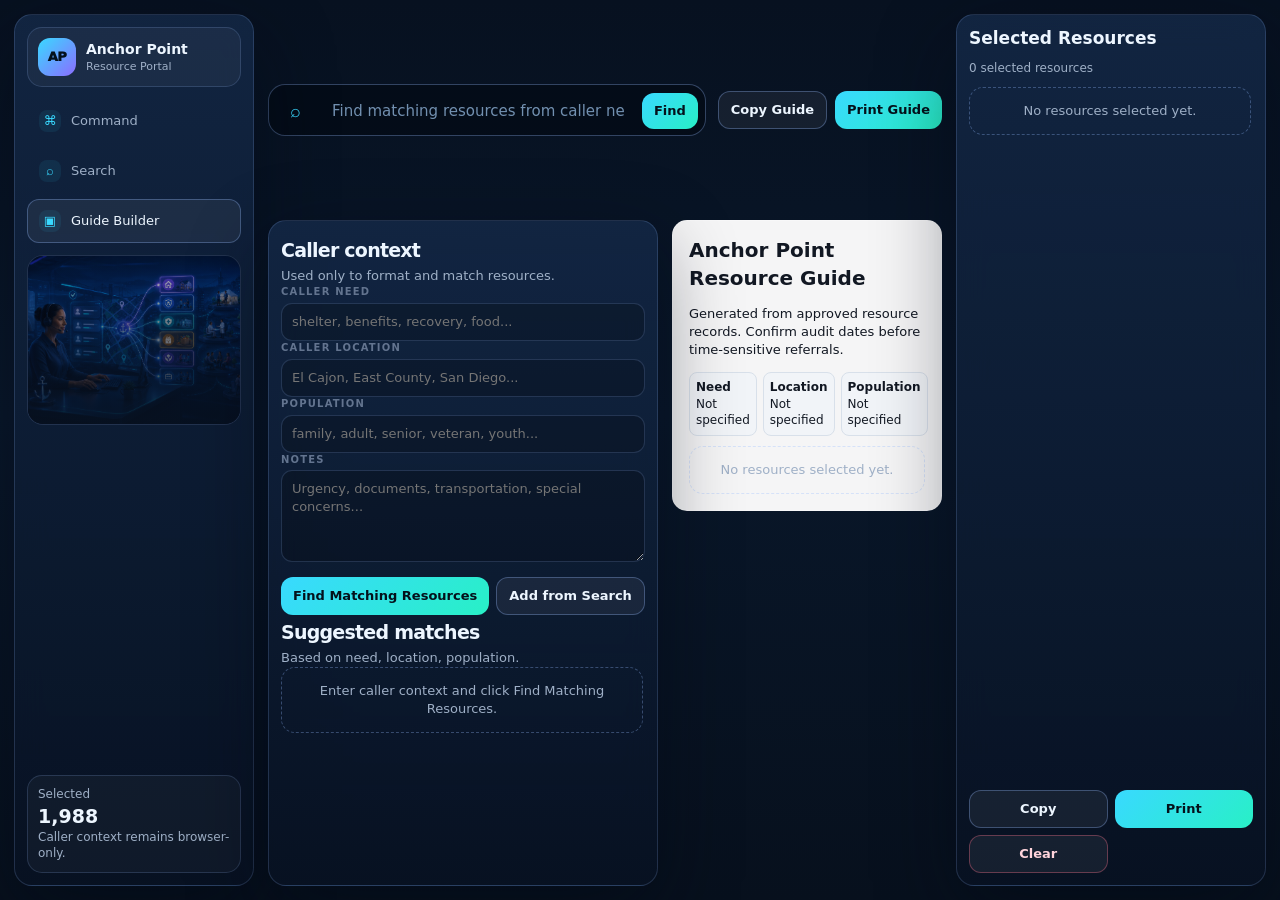
==== guide.html @ 9de4572c "Update Anchor Point UI with imagery and app shell" ====
<!doctype html><html lang="en"><head><meta charset="utf-8"><meta name="viewport" content="width=device-width,initial-scale=1"><title>Guide Builder | Anchor Point</title><link rel="stylesheet" href="assets/css/styles.css?v=1.3"></head><body data-page="guide">
<div class="app"><aside class="rail"><a class="brand" href="index.html"><span class="logo">AP</span><span><strong>Anchor Point</strong><span>Resource Portal</span></span></a><nav class="nav"><a href="index.html"><i>⌘</i>Command</a><a href="resources.html"><i>⌕</i>Search</a><a class="active" href="guide.html"><i>▣</i>Guide Builder</a></nav><div class="rail-visual"><img src="assets/img/support-command.png" alt="Call center support command center"></div><div class="rail-meta"><span>Selected</span><b id="railRecordCount"><span id="topSelectedCount">0</span></b><span>Caller context remains browser-only.</span></div></aside>
<main class="main"><section class="topbar"><form class="command" id="guideSearchForm"><span class="icon">⌕</span><input id="guideQuickSearch" placeholder="Find matching resources from caller need..."><button class="btn primary" type="submit">Find</button></form><div class="top-actions"><button class="btn" id="copyGuideBtn">Copy Guide</button><button class="btn primary" id="printGuideBtn">Print Guide</button></div></section>
<section class="guide-page"><div class="panel"><div class="section-head"><div><h2>Caller context</h2><p>Used only to format and match resources.</p></div></div><div class="field"><label>Caller need</label><input id="callerNeed" placeholder="shelter, benefits, recovery, food..."></div><div class="field"><label>Caller location</label><input id="callerLocation" placeholder="El Cajon, East County, San Diego..."></div><div class="field"><label>Population</label><input id="callerPopulation" placeholder="family, adult, senior, veteran, youth..."></div><div class="field"><label>Notes</label><textarea id="callerNotes" rows="4" placeholder="Urgency, documents, transportation, special concerns..."></textarea></div><div class="pill-row"><button class="btn primary" id="findMatchesBtn" type="button">Find Matching Resources</button><a class="btn" href="resources.html">Add from Search</a></div><div class="section-head"><div><h2>Suggested matches</h2><p>Based on need, location, population.</p></div></div><div id="matchResults" class="guide-list"><div class="empty">Enter caller context and click Find Matching Resources.</div></div></div><div class="guide-preview"><div class="preview-sheet" id="guidePreview"></div></div></section></main>
<aside class="tray" id="guideTray"><h2>Selected Resources</h2><div class="tray-sub"><span id="trayCount">0</span> selected resources</div><div class="guide-list" id="selectedList"><div class="empty">No resources selected yet.</div></div><div class="drawer-actions"><button class="btn" id="copyGuideBtn2">Copy</button><button class="btn primary" id="printGuideBtn2">Print</button><button class="btn danger" id="clearSelectedBtn">Clear</button></div></aside></div><div id="printArea" class="print-area"></div><script src="assets/js/app.js?v=1.3"></script></body></html>
---- assets/css/styles.css ----
:root{
  --bg:#071120;--bg2:#0b1730;--panel:#0f1c33;--panel2:#132541;--glass:rgba(15,28,51,.74);
  --line:rgba(149,188,255,.18);--line2:rgba(149,188,255,.32);--text:#edf6ff;--muted:#9fb0c7;--dim:#63748f;
  --cyan:#39d9ff;--teal:#28f0c6;--violet:#8b6dff;--blue:#4e8dff;--gold:#ffcf70;--red:#ff718b;--green:#63e6a8;
  --shadow:0 26px 80px rgba(1,8,20,.45);--r:18px;--rs:12px;--pad:14px;
}
*{box-sizing:border-box}html{background:var(--bg)}body{margin:0;min-height:100vh;color:var(--text);font:13px/1.38 Inter,ui-sans-serif,system-ui,-apple-system,Segoe UI,Arial,sans-serif;background:linear-gradient(180deg,#071120,#09172a 46%,#07101d);overflow-x:hidden}body:before{content:"";position:fixed;inset:0;z-index:-2;background:radial-gradient(850px 460px at 20% -10%,rgba(57,217,255,.22),transparent 60%),radial-gradient(760px 520px at 88% 5%,rgba(139,109,255,.17),transparent 62%),radial-gradient(800px 500px at 55% 100%,rgba(40,240,198,.08),transparent 62%)}body:after{content:"";position:fixed;inset:0;z-index:-1;opacity:.22;background-image:linear-gradient(rgba(255,255,255,.035) 1px,transparent 1px),linear-gradient(90deg,rgba(255,255,255,.035) 1px,transparent 1px);background-size:42px 42px;mask-image:linear-gradient(to bottom,transparent,#000 12%,#000 72%,transparent)}a{color:inherit;text-decoration:none}button,input,select,textarea{font:inherit}button{cursor:pointer}.app{display:grid;grid-template-columns:240px minmax(0,1fr) 310px;gap:14px;min-height:100vh;padding:14px}.rail,.tray,.panel,.resource-card,.hero,.compact-card{background:linear-gradient(180deg,rgba(20,41,72,.82),rgba(8,18,35,.78));border:1px solid var(--line);box-shadow:var(--shadow);backdrop-filter:blur(16px);border-radius:var(--r)}.rail{position:sticky;top:14px;height:calc(100vh - 28px);padding:12px;display:flex;flex-direction:column;gap:12px}.brand{display:flex;align-items:center;gap:10px;padding:10px;border:1px solid var(--line);border-radius:15px;background:rgba(255,255,255,.045)}.logo{width:38px;height:38px;border-radius:12px;background:linear-gradient(135deg,var(--cyan),var(--violet));display:grid;place-items:center;color:#03111c;font-weight:950;letter-spacing:-.04em}.brand strong{display:block;font-size:14px}.brand span span{display:block;color:var(--muted);font-size:11px}.nav{display:grid;gap:6px}.nav a{display:flex;align-items:center;gap:10px;padding:10px 11px;border-radius:12px;color:var(--muted);border:1px solid transparent}.nav a:hover,.nav a.active{color:var(--text);background:rgba(255,255,255,.06);border-color:var(--line2)}.nav i{width:22px;height:22px;display:grid;place-items:center;border-radius:8px;background:rgba(57,217,255,.08);color:var(--cyan);font-style:normal}.rail-visual{position:relative;overflow:hidden;min-height:170px;border-radius:16px;border:1px solid var(--line);background:#081427}.rail-visual img{width:100%;height:100%;object-fit:cover;opacity:.72;display:block}.rail-visual:after{content:"";position:absolute;inset:0;background:linear-gradient(180deg,transparent,rgba(7,17,32,.88))}.rail-meta{margin-top:auto;border:1px solid var(--line);border-radius:15px;padding:10px;background:rgba(255,255,255,.035);color:var(--muted);font-size:12px}.rail-meta b{color:var(--text);font-size:19px;display:block}.main{min-width:0;display:grid;gap:14px}.topbar{display:grid;grid-template-columns:1fr auto;gap:12px;align-items:center}.command{height:52px;border:1px solid var(--line2);background:rgba(4,11,22,.72);border-radius:17px;display:grid;grid-template-columns:38px 1fr auto;align-items:center;gap:8px;padding:7px}.command .icon{color:var(--cyan);font-size:18px;text-align:center}.command input{height:38px;background:transparent;border:0;outline:0;color:var(--text);font-size:15px}.command input::placeholder{color:#7290b0}.btn,.mini-btn{border:1px solid var(--line2);border-radius:12px;background:rgba(255,255,255,.06);color:var(--text);font-weight:800;padding:9px 12px}.btn.primary,.mini-btn.primary{border:0;color:#04111b;background:linear-gradient(135deg,var(--cyan),var(--teal))}.btn.danger,.mini-btn.danger{color:#ffd4dc;border-color:rgba(255,113,139,.35)}.mini-btn{padding:6px 9px;font-size:12px}.top-actions{display:flex;gap:8px}.hero{position:relative;overflow:hidden;min-height:312px;display:grid;grid-template-columns:1fr 390px;align-items:stretch}.hero-copy{padding:24px 26px;display:flex;flex-direction:column;justify-content:center;z-index:2}.kicker{color:var(--teal);letter-spacing:.18em;text-transform:uppercase;font-weight:950;font-size:11px}.hero h1{margin:8px 0 12px;font-size:52px;line-height:.93;letter-spacing:-.07em}.hero p{margin:0;max-width:720px;color:var(--muted);font-size:15px}.hero-img{position:relative;min-height:280px;overflow:hidden}.hero-img img{width:100%;height:100%;object-fit:cover;display:block}.hero-img:before{content:"";position:absolute;inset:0;background:linear-gradient(90deg,var(--panel) 0%,rgba(15,28,51,.35) 30%,transparent 70%);z-index:1}.pill-row{display:flex;gap:7px;flex-wrap:wrap;margin-top:15px}.pill{border:1px solid var(--line);background:rgba(255,255,255,.055);border-radius:999px;padding:6px 9px;color:var(--muted);font-weight:750;font-size:12px}.pill.hot{color:#071120;background:linear-gradient(135deg,var(--cyan),var(--teal));border:0}.grid-3{display:grid;grid-template-columns:repeat(3,minmax(0,1fr));gap:10px}.compact-card{padding:12px;min-height:96px}.compact-card strong{display:block;font-size:15px}.compact-card p{margin:5px 0 0;color:var(--muted);font-size:12px}.compact-card .num{font-size:30px;letter-spacing:-.07em;font-weight:950;color:var(--text)}.section-head{display:flex;justify-content:space-between;align-items:end;gap:10px;margin:4px 0 0}.section-head h2{margin:0;font-size:19px;letter-spacing:-.04em}.section-head p{margin:4px 0 0;color:var(--muted)}.panel{padding:12px}.filters{display:grid;grid-template-columns:1.2fr repeat(4,1fr) auto;gap:8px;align-items:end}.field{display:grid;gap:4px}.field label{color:var(--dim);font-size:10px;text-transform:uppercase;letter-spacing:.12em;font-weight:900}input,select,textarea{min-height:38px;border:1px solid var(--line);background:rgba(0,0,0,.22);color:var(--text);border-radius:11px;padding:9px 10px;outline:0}select option{background:#0c1729;color:#fff}.toolbar{display:flex;justify-content:space-between;align-items:center;color:var(--muted);gap:10px}.toolbar strong{color:var(--text)}.results{display:grid;grid-template-columns:repeat(auto-fill,minmax(320px,1fr));gap:9px}.resource-card{padding:10px;display:grid;gap:7px;min-height:178px;box-shadow:none}.resource-card:hover,.resource-card.selected{border-color:rgba(57,217,255,.48);background:linear-gradient(180deg,rgba(37,70,115,.76),rgba(11,24,45,.82))}.card-top{display:flex;justify-content:space-between;gap:8px}.resource-card h3{margin:0;font-size:14px;line-height:1.16;letter-spacing:-.025em}.service{color:var(--cyan);font-size:12px;font-weight:850}.desc{margin:0;color:var(--muted);font-size:12px;display:-webkit-box;-webkit-line-clamp:2;-webkit-box-orient:vertical;overflow:hidden}.chips{display:flex;gap:5px;flex-wrap:wrap}.chip{font-size:10.5px;border:1px solid var(--line);border-radius:999px;color:var(--muted);padding:3px 6px;background:rgba(0,0,0,.18)}.chip.imm{background:rgba(255,207,112,.93);color:#1c1200;border:0}.chip.urgent{background:rgba(255,207,112,.18);color:#ffd98d;border-color:rgba(255,207,112,.38)}.chip.verified{color:#bafddd;border-color:rgba(99,230,168,.3)}.info{display:grid;grid-template-columns:1fr 1fr;gap:5px;color:var(--muted);font-size:11.5px}.info b{color:var(--text);font-weight:850}.card-actions{display:flex;gap:6px;margin-top:auto}.card-actions>*{flex:1;text-align:center}.tray{position:sticky;top:14px;height:calc(100vh - 28px);padding:12px;display:grid;grid-template-rows:auto auto 1fr auto;gap:10px}.tray h2{margin:0;font-size:17px}.tray-sub{color:var(--muted);font-size:12px}.guide-list{display:grid;align-content:start;gap:8px;overflow:auto;padding-right:2px}.guide-item{display:grid;grid-template-columns:1fr auto;gap:7px;border:1px solid var(--line);border-radius:13px;background:rgba(255,255,255,.04);padding:8px}.guide-item strong{font-size:13px}.guide-item small{display:block;color:var(--muted);margin-top:2px}.empty{border:1px dashed var(--line2);border-radius:14px;color:var(--muted);padding:14px;text-align:center}.drawer-actions{display:grid;grid-template-columns:1fr 1fr;gap:7px}.drawer-actions .btn{width:100%}.guide-page{display:grid;grid-template-columns:390px minmax(0,1fr);gap:14px}.guide-preview{min-height:520px}.preview-sheet{background:rgba(255,255,255,.96);color:#121823;border-radius:15px;padding:16px;border:1px solid rgba(255,255,255,.3)}.preview-sheet h2{margin:0;font-size:20px}.preview-meta{display:grid;grid-template-columns:repeat(3,1fr);gap:6px;margin:10px 0}.preview-meta div{background:#f1f4f8;border:1px solid #d8e0ea;border-radius:8px;padding:6px;font-size:12px}.preview-list{display:grid;gap:8px}.preview-row{display:grid;grid-template-columns:22px 1fr;border:1px solid #d8e0ea;border-radius:10px;overflow:hidden}.preview-row .idx{background:#e7eef7;display:grid;place-items:center;font-weight:900}.preview-row .content{padding:8px}.preview-row h3{margin:0;font-size:14px}.preview-row p{margin:3px 0;font-size:11px}.toast{position:fixed;right:20px;bottom:20px;background:#10203a;border:1px solid var(--line2);color:var(--text);border-radius:14px;padding:10px 12px;box-shadow:var(--shadow);z-index:100}.print-area{display:none}.mobile-tray-toggle{display:none}
@media(max-width:1180px){.app{grid-template-columns:216px minmax(0,1fr)}.tray{position:fixed;right:14px;bottom:14px;top:auto;height:70vh;width:min(380px,calc(100vw - 28px));z-index:20;transform:translateY(calc(100% - 58px));transition:.2s}.tray.open{transform:translateY(0)}.mobile-tray-toggle{display:block}.hero{grid-template-columns:1fr}.hero-img{display:none}.filters{grid-template-columns:1fr 1fr}.guide-page{grid-template-columns:1fr}.topbar{grid-template-columns:1fr}.top-actions{justify-content:flex-end}.grid-3{grid-template-columns:1fr 1fr}}
@media(max-width:760px){.app{grid-template-columns:1fr;padding:10px}.rail{position:relative;height:auto;flex-direction:row;overflow:auto}.rail-visual,.rail-meta{display:none}.nav{display:flex}.brand span span{display:none}.hero h1{font-size:38px}.filters,.grid-3,.results{grid-template-columns:1fr}.top-actions{flex-wrap:wrap}.guide-page{display:block}.main{gap:10px}.hero-copy{padding:18px}.app:has(.guide-page) .tray{display:none}}
@media print{body{background:#fff;color:#000;font:9px/1.23 Arial,sans-serif}.app,.toast{display:none!important}.print-area{display:block!important}.print-head{display:flex;justify-content:space-between;gap:12px;border-bottom:1.5px solid #000;padding-bottom:5px;margin-bottom:6px}.print-head h1{font-size:16px;margin:0}.print-head p{margin:0;font-size:9px}.print-meta{display:grid;grid-template-columns:repeat(4,1fr);gap:3px;margin-bottom:5px}.print-meta div{border:1px solid #666;padding:3px}.print-table{width:100%;border-collapse:collapse;table-layout:fixed}.print-table th,.print-table td{border:1px solid #333;padding:3px 4px;vertical-align:top}.print-table th{background:#eee;font-size:8px;text-transform:uppercase}.print-table th:nth-child(1){width:4%}.print-table th:nth-child(2){width:22%}.print-table th:nth-child(3){width:17%}.print-table th:nth-child(4){width:23%}.print-table th:nth-child(5){width:34%}.p-org{font-weight:bold;font-size:9.6px}.p-service{font-size:8.4px;color:#333}.p-url{font-size:7.5px;word-break:break-all}.print-table tr{break-inside:avoid}.print-table tbody tr:nth-child(even){background:#fafafa}}
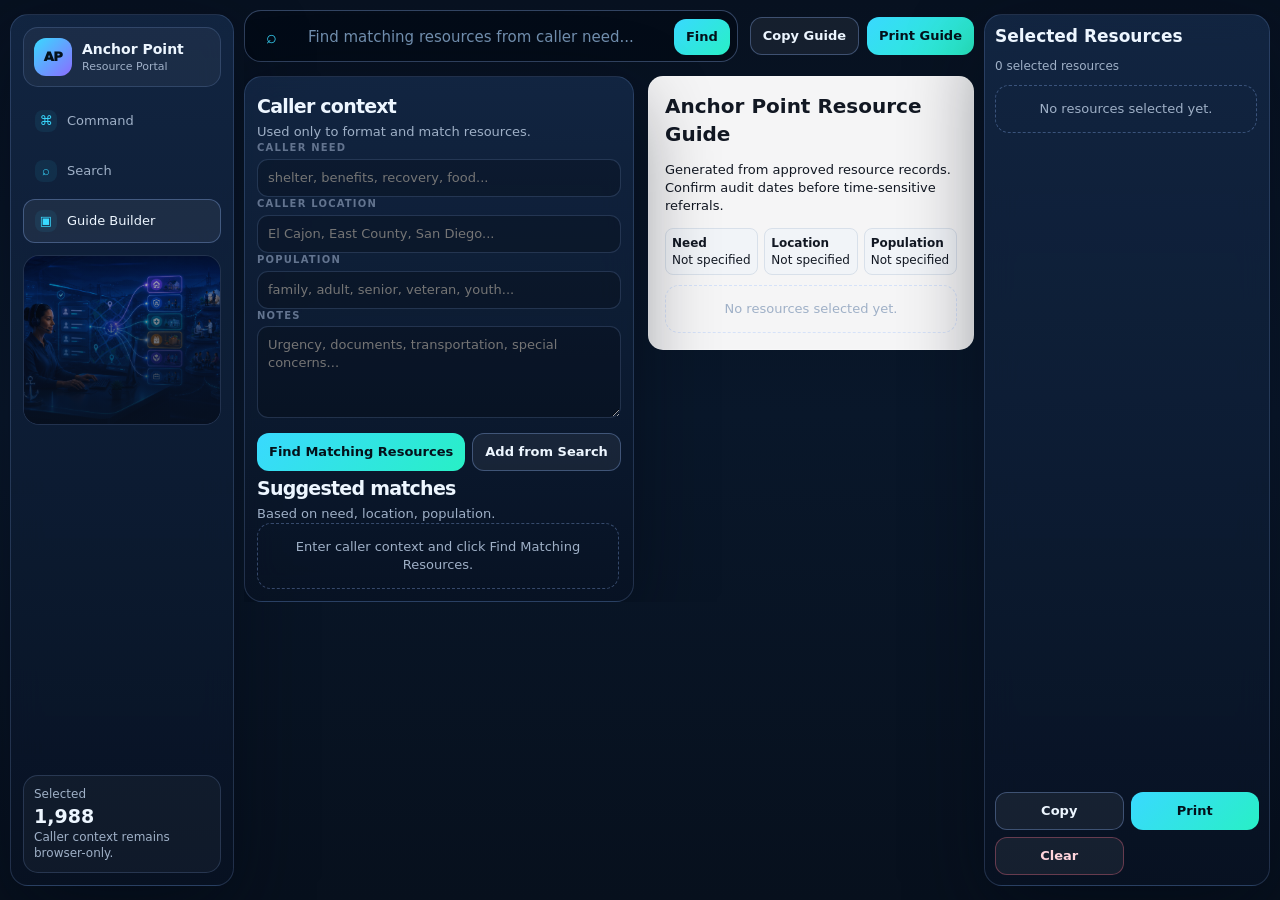
==== commit 6a9e2b20: "Update Anchor Point UI with imagery and app shell" ====
--- a/guide.html
+++ b/guide.html
@@ -1,5 +1,5 @@
-<!doctype html><html lang="en"><head><meta charset="utf-8"><meta name="viewport" content="width=device-width,initial-scale=1"><title>Guide Builder | Anchor Point</title><link rel="stylesheet" href="assets/css/styles.css?v=1.3"></head><body data-page="guide">
+<!doctype html><html lang="en"><head><meta charset="utf-8"><meta name="viewport" content="width=device-width,initial-scale=1"><title>Guide Builder | Anchor Point</title><link rel="stylesheet" href="assets/css/styles.css?v=1.4"></head><body data-page="guide">
 <div class="app"><aside class="rail"><a class="brand" href="index.html"><span class="logo">AP</span><span><strong>Anchor Point</strong><span>Resource Portal</span></span></a><nav class="nav"><a href="index.html"><i>⌘</i>Command</a><a href="resources.html"><i>⌕</i>Search</a><a class="active" href="guide.html"><i>▣</i>Guide Builder</a></nav><div class="rail-visual"><img src="assets/img/support-command.png" alt="Call center support command center"></div><div class="rail-meta"><span>Selected</span><b id="railRecordCount"><span id="topSelectedCount">0</span></b><span>Caller context remains browser-only.</span></div></aside>
 <main class="main"><section class="topbar"><form class="command" id="guideSearchForm"><span class="icon">⌕</span><input id="guideQuickSearch" placeholder="Find matching resources from caller need..."><button class="btn primary" type="submit">Find</button></form><div class="top-actions"><button class="btn" id="copyGuideBtn">Copy Guide</button><button class="btn primary" id="printGuideBtn">Print Guide</button></div></section>
 <section class="guide-page"><div class="panel"><div class="section-head"><div><h2>Caller context</h2><p>Used only to format and match resources.</p></div></div><div class="field"><label>Caller need</label><input id="callerNeed" placeholder="shelter, benefits, recovery, food..."></div><div class="field"><label>Caller location</label><input id="callerLocation" placeholder="El Cajon, East County, San Diego..."></div><div class="field"><label>Population</label><input id="callerPopulation" placeholder="family, adult, senior, veteran, youth..."></div><div class="field"><label>Notes</label><textarea id="callerNotes" rows="4" placeholder="Urgency, documents, transportation, special concerns..."></textarea></div><div class="pill-row"><button class="btn primary" id="findMatchesBtn" type="button">Find Matching Resources</button><a class="btn" href="resources.html">Add from Search</a></div><div class="section-head"><div><h2>Suggested matches</h2><p>Based on need, location, population.</p></div></div><div id="matchResults" class="guide-list"><div class="empty">Enter caller context and click Find Matching Resources.</div></div></div><div class="guide-preview"><div class="preview-sheet" id="guidePreview"></div></div></section></main>
-<aside class="tray" id="guideTray"><h2>Selected Resources</h2><div class="tray-sub"><span id="trayCount">0</span> selected resources</div><div class="guide-list" id="selectedList"><div class="empty">No resources selected yet.</div></div><div class="drawer-actions"><button class="btn" id="copyGuideBtn2">Copy</button><button class="btn primary" id="printGuideBtn2">Print</button><button class="btn danger" id="clearSelectedBtn">Clear</button></div></aside></div><div id="printArea" class="print-area"></div><script src="assets/js/app.js?v=1.3"></script></body></html>
+<aside class="tray" id="guideTray"><h2>Selected Resources</h2><div class="tray-sub"><span id="trayCount">0</span> selected resources</div><div class="guide-list" id="selectedList"><div class="empty">No resources selected yet.</div></div><div class="drawer-actions"><button class="btn" id="copyGuideBtn2">Copy</button><button class="btn primary" id="printGuideBtn2">Print</button><button class="btn danger" id="clearSelectedBtn">Clear</button></div></aside></div><div id="printArea" class="print-area"></div><script src="assets/js/app.js?v=1.4"></script></body></html>
--- a/assets/css/styles.css
+++ b/assets/css/styles.css
@@ -8,3 +8,10 @@
 @media(max-width:1180px){.app{grid-template-columns:216px minmax(0,1fr)}.tray{position:fixed;right:14px;bottom:14px;top:auto;height:70vh;width:min(380px,calc(100vw - 28px));z-index:20;transform:translateY(calc(100% - 58px));transition:.2s}.tray.open{transform:translateY(0)}.mobile-tray-toggle{display:block}.hero{grid-template-columns:1fr}.hero-img{display:none}.filters{grid-template-columns:1fr 1fr}.guide-page{grid-template-columns:1fr}.topbar{grid-template-columns:1fr}.top-actions{justify-content:flex-end}.grid-3{grid-template-columns:1fr 1fr}}
 @media(max-width:760px){.app{grid-template-columns:1fr;padding:10px}.rail{position:relative;height:auto;flex-direction:row;overflow:auto}.rail-visual,.rail-meta{display:none}.nav{display:flex}.brand span span{display:none}.hero h1{font-size:38px}.filters,.grid-3,.results{grid-template-columns:1fr}.top-actions{flex-wrap:wrap}.guide-page{display:block}.main{gap:10px}.hero-copy{padding:18px}.app:has(.guide-page) .tray{display:none}}
 @media print{body{background:#fff;color:#000;font:9px/1.23 Arial,sans-serif}.app,.toast{display:none!important}.print-area{display:block!important}.print-head{display:flex;justify-content:space-between;gap:12px;border-bottom:1.5px solid #000;padding-bottom:5px;margin-bottom:6px}.print-head h1{font-size:16px;margin:0}.print-head p{margin:0;font-size:9px}.print-meta{display:grid;grid-template-columns:repeat(4,1fr);gap:3px;margin-bottom:5px}.print-meta div{border:1px solid #666;padding:3px}.print-table{width:100%;border-collapse:collapse;table-layout:fixed}.print-table th,.print-table td{border:1px solid #333;padding:3px 4px;vertical-align:top}.print-table th{background:#eee;font-size:8px;text-transform:uppercase}.print-table th:nth-child(1){width:4%}.print-table th:nth-child(2){width:22%}.print-table th:nth-child(3){width:17%}.print-table th:nth-child(4){width:23%}.print-table th:nth-child(5){width:34%}.p-org{font-weight:bold;font-size:9.6px}.p-service{font-size:8.4px;color:#333}.p-url{font-size:7.5px;word-break:break-all}.print-table tr{break-inside:avoid}.print-table tbody tr:nth-child(even){background:#fafafa}}
+
+
+/* V1.4 functional polish: true 3-column shell, compact workflow logic, stable urgency badges */
+.app{grid-template-columns:236px minmax(0,1fr) 300px;align-items:start;max-width:1920px;margin:0 auto}.main{overflow:hidden}.tray{width:100%;min-width:0;z-index:1}.results{grid-template-columns:repeat(auto-fill,minmax(285px,1fr));align-items:start}.resource-card{min-width:0;overflow:hidden}.card-top{align-items:flex-start}.card-top>div{min-width:0}.resource-card h3,.service{overflow:hidden;text-overflow:ellipsis}.status{flex:0 0 auto;min-width:74px;max-width:84px;text-align:center;border-radius:999px;border:1px solid var(--line);padding:4px 7px;line-height:1.05;display:grid;gap:1px;align-content:center;white-space:normal}.status b{font-size:10.5px;letter-spacing:-.02em}.status small{font-size:8.4px;font-weight:800;opacity:.88}.status.imm{background:linear-gradient(135deg,#ffcf70,#ff9f6e);color:#1c1200;border:0}.status.urgent{background:rgba(255,207,112,.16);color:#ffd98d;border-color:rgba(255,207,112,.36)}.status.ongoing{background:rgba(149,188,255,.08);color:#bfd0e8}.status.school{background:rgba(139,109,255,.16);color:#d8d0ff;border-color:rgba(139,109,255,.35)}.resource-card.selected .add-btn{background:rgba(99,230,168,.16);border:1px solid rgba(99,230,168,.45);color:#bafddd}.workflow-context{display:none;border:1px solid rgba(57,217,255,.22);background:linear-gradient(135deg,rgba(57,217,255,.09),rgba(139,109,255,.07));border-radius:14px;padding:8px 10px;color:var(--muted);align-items:center;gap:10px;flex-wrap:wrap}.workflow-context.show{display:flex}.workflow-context strong{color:var(--text)}.workflow-context span{font-size:12px}.toolbar-actions{display:flex;align-items:center;gap:7px;flex-wrap:wrap}.toolbar-actions label{display:flex;align-items:center;gap:5px;color:var(--dim);font-size:11px;text-transform:uppercase;letter-spacing:.08em;font-weight:900}.toolbar-actions select{min-height:30px;padding:5px 8px;border-radius:9px;font-size:12px;text-transform:none;letter-spacing:0}.results.list-view{display:grid;grid-template-columns:1fr}.results.list-view .resource-card{min-height:auto;grid-template-columns:minmax(220px,1.1fr) minmax(180px,1fr) minmax(170px,.9fr) auto;gap:10px;align-items:center;padding:9px 10px}.results.list-view .card-top{display:grid;grid-template-columns:minmax(0,1fr) auto;gap:8px}.results.list-view .desc,.results.list-view .chips{display:none}.results.list-view .info{grid-template-columns:1fr 1fr;font-size:11px}.results.list-view .card-actions{margin:0;min-width:210px}.guide-item{min-width:0}.guide-item strong{line-height:1.18}.guide-item small{line-height:1.2}.hero-img img,.rail-visual img{filter:saturate(1.08) contrast(1.04)}.hero-img{min-height:300px}.hero{min-height:300px}
+@media(max-width:1480px){.app{grid-template-columns:224px minmax(0,1fr) 286px;gap:10px;padding:10px}.results{grid-template-columns:repeat(auto-fill,minmax(270px,1fr))}.filters{grid-template-columns:1fr 1fr 1fr}.filters .field:first-child{grid-column:span 1}.hero{grid-template-columns:1fr 320px}.hero h1{font-size:45px}.tray{padding:10px}}
+@media(max-width:1180px){.app{grid-template-columns:216px minmax(0,1fr)}.tray{position:fixed;right:14px;bottom:14px;top:auto;height:70vh;width:min(380px,calc(100vw - 28px));z-index:20;transform:translateY(calc(100% - 58px));transition:.2s}.tray.open{transform:translateY(0)}}
+@media(max-width:760px){.results.list-view .resource-card{grid-template-columns:1fr}.results.list-view .card-actions{min-width:0}.toolbar-actions{width:100%}.toolbar-actions label{flex:1}.toolbar-actions select{width:100%}.status{min-width:70px}.workflow-context{font-size:12px}}
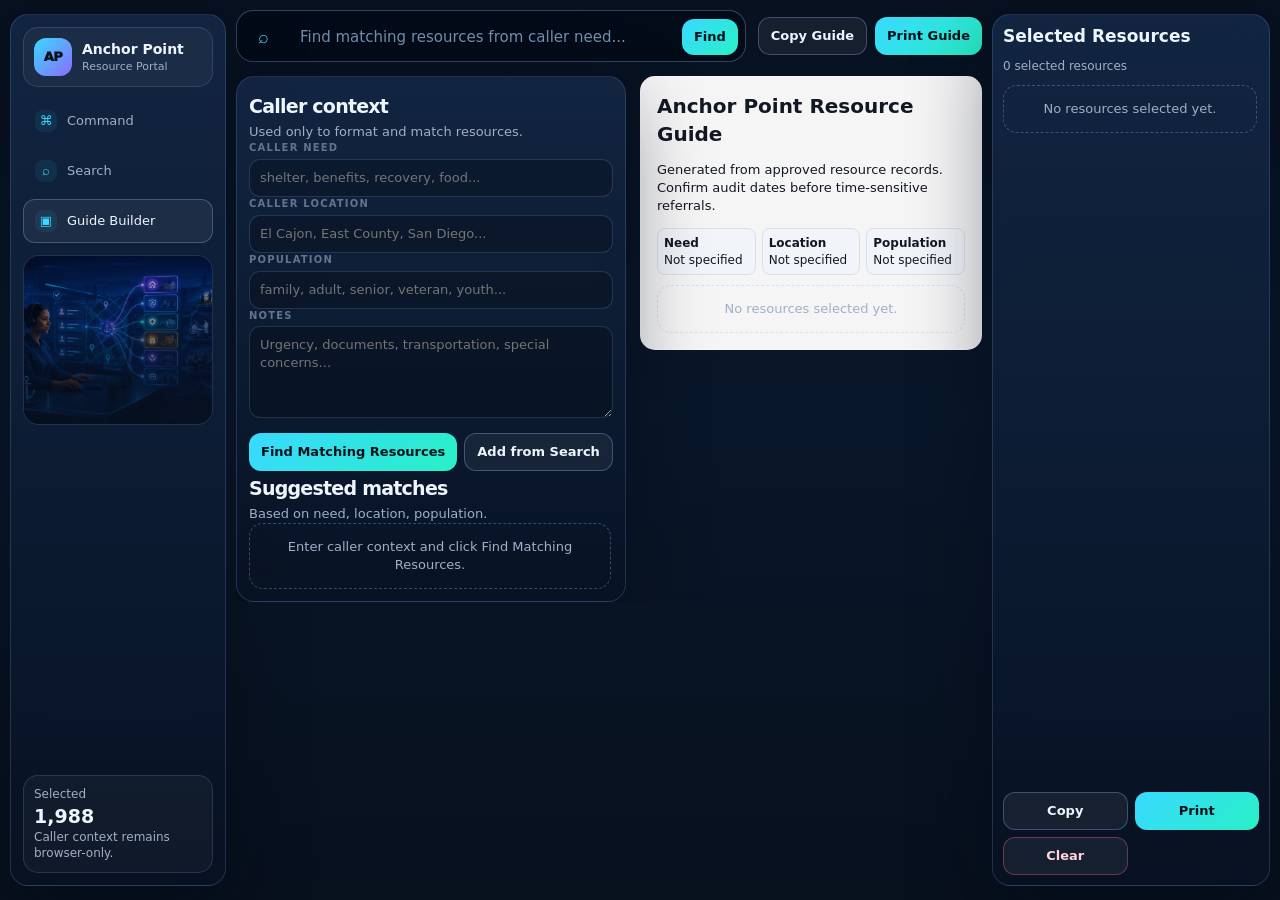
==== commit d4f44303: "Update Anchor Point UI with imagery and app shell" ====
--- a/guide.html
+++ b/guide.html
@@ -1,5 +1,5 @@
-<!doctype html><html lang="en"><head><meta charset="utf-8"><meta name="viewport" content="width=device-width,initial-scale=1"><title>Guide Builder | Anchor Point</title><link rel="stylesheet" href="assets/css/styles.css?v=1.4"></head><body data-page="guide">
+<!doctype html><html lang="en"><head><meta charset="utf-8"><meta name="viewport" content="width=device-width,initial-scale=1"><title>Guide Builder | Anchor Point</title><link rel="stylesheet" href="assets/css/styles.css?v=1.5"></head><body data-page="guide">
 <div class="app"><aside class="rail"><a class="brand" href="index.html"><span class="logo">AP</span><span><strong>Anchor Point</strong><span>Resource Portal</span></span></a><nav class="nav"><a href="index.html"><i>⌘</i>Command</a><a href="resources.html"><i>⌕</i>Search</a><a class="active" href="guide.html"><i>▣</i>Guide Builder</a></nav><div class="rail-visual"><img src="assets/img/support-command.png" alt="Call center support command center"></div><div class="rail-meta"><span>Selected</span><b id="railRecordCount"><span id="topSelectedCount">0</span></b><span>Caller context remains browser-only.</span></div></aside>
-<main class="main"><section class="topbar"><form class="command" id="guideSearchForm"><span class="icon">⌕</span><input id="guideQuickSearch" placeholder="Find matching resources from caller need..."><button class="btn primary" type="submit">Find</button></form><div class="top-actions"><button class="btn" id="copyGuideBtn">Copy Guide</button><button class="btn primary" id="printGuideBtn">Print Guide</button></div></section>
-<section class="guide-page"><div class="panel"><div class="section-head"><div><h2>Caller context</h2><p>Used only to format and match resources.</p></div></div><div class="field"><label>Caller need</label><input id="callerNeed" placeholder="shelter, benefits, recovery, food..."></div><div class="field"><label>Caller location</label><input id="callerLocation" placeholder="El Cajon, East County, San Diego..."></div><div class="field"><label>Population</label><input id="callerPopulation" placeholder="family, adult, senior, veteran, youth..."></div><div class="field"><label>Notes</label><textarea id="callerNotes" rows="4" placeholder="Urgency, documents, transportation, special concerns..."></textarea></div><div class="pill-row"><button class="btn primary" id="findMatchesBtn" type="button">Find Matching Resources</button><a class="btn" href="resources.html">Add from Search</a></div><div class="section-head"><div><h2>Suggested matches</h2><p>Based on need, location, population.</p></div></div><div id="matchResults" class="guide-list"><div class="empty">Enter caller context and click Find Matching Resources.</div></div></div><div class="guide-preview"><div class="preview-sheet" id="guidePreview"></div></div></section></main>
-<aside class="tray" id="guideTray"><h2>Selected Resources</h2><div class="tray-sub"><span id="trayCount">0</span> selected resources</div><div class="guide-list" id="selectedList"><div class="empty">No resources selected yet.</div></div><div class="drawer-actions"><button class="btn" id="copyGuideBtn2">Copy</button><button class="btn primary" id="printGuideBtn2">Print</button><button class="btn danger" id="clearSelectedBtn">Clear</button></div></aside></div><div id="printArea" class="print-area"></div><script src="assets/js/app.js?v=1.4"></script></body></html>
+<main class="main"><section class="topbar"><form class="command" id="guideSearchForm"><span class="icon">⌕</span><input id="guideQuickSearch" aria-label="Find matching resources" placeholder="Find matching resources from caller need..."><button class="btn primary" type="submit">Find</button></form><div class="top-actions"><button class="btn" id="copyGuideBtn">Copy Guide</button><button class="btn primary" id="printGuideBtn">Print Guide</button></div></section>
+<section class="guide-page"><div class="panel"><div class="section-head"><div><h2>Caller context</h2><p>Used only to format and match resources.</p></div></div><div class="field"><label>Caller need</label><input id="callerNeed" aria-label="Caller need" placeholder="shelter, benefits, recovery, food..."></div><div class="field"><label>Caller location</label><input id="callerLocation" aria-label="Caller location" placeholder="El Cajon, East County, San Diego..."></div><div class="field"><label>Population</label><input id="callerPopulation" aria-label="Caller population" placeholder="family, adult, senior, veteran, youth..."></div><div class="field"><label>Notes</label><textarea id="callerNotes" aria-label="Caller notes" rows="4" placeholder="Urgency, documents, transportation, special concerns..."></textarea></div><div class="pill-row"><button class="btn primary" id="findMatchesBtn" type="button">Find Matching Resources</button><a class="btn" href="resources.html">Add from Search</a></div><div class="section-head"><div><h2>Suggested matches</h2><p>Based on need, location, population.</p></div></div><div id="matchResults" class="guide-list"><div class="empty">Enter caller context and click Find Matching Resources.</div></div></div><div class="guide-preview"><div class="preview-sheet" id="guidePreview"></div></div></section></main>
+<aside class="tray" id="guideTray"><h2>Selected Resources</h2><div class="tray-sub"><span id="trayCount">0</span> selected resources</div><div class="guide-list" id="selectedList"><div class="empty">No resources selected yet.</div></div><div class="drawer-actions"><button class="btn" id="copyGuideBtn2">Copy</button><button class="btn primary" id="printGuideBtn2">Print</button><button class="btn danger" id="clearSelectedBtn">Clear</button></div></aside></div><div id="printArea" class="print-area"></div><script src="assets/js/app.js?v=1.5"></script></body></html>
--- a/assets/css/styles.css
+++ b/assets/css/styles.css
@@ -15,3 +15,43 @@
 @media(max-width:1480px){.app{grid-template-columns:224px minmax(0,1fr) 286px;gap:10px;padding:10px}.results{grid-template-columns:repeat(auto-fill,minmax(270px,1fr))}.filters{grid-template-columns:1fr 1fr 1fr}.filters .field:first-child{grid-column:span 1}.hero{grid-template-columns:1fr 320px}.hero h1{font-size:45px}.tray{padding:10px}}
 @media(max-width:1180px){.app{grid-template-columns:216px minmax(0,1fr)}.tray{position:fixed;right:14px;bottom:14px;top:auto;height:70vh;width:min(380px,calc(100vw - 28px));z-index:20;transform:translateY(calc(100% - 58px));transition:.2s}.tray.open{transform:translateY(0)}}
 @media(max-width:760px){.results.list-view .resource-card{grid-template-columns:1fr}.results.list-view .card-actions{min-width:0}.toolbar-actions{width:100%}.toolbar-actions label{flex:1}.toolbar-actions select{width:100%}.status{min-width:70px}.workflow-context{font-size:12px}}
+
+
+/* V1.5 verification fixes: keep guide tray as a real column longer, improve persistence UI, reduce badge pressure */
+.app{grid-template-columns:236px minmax(0,1fr) 300px!important;}
+.tray{position:sticky!important;top:14px!important;right:auto!important;bottom:auto!important;transform:none!important;width:100%!important;max-width:none!important;z-index:1!important;}
+.main{min-width:0!important;overflow:hidden!important;}
+.resource-card{isolation:isolate;}
+.status{min-width:82px;max-width:92px;}
+.status b{font-size:10px}.status small{font-size:8px}
+.guide-item .mini-btn.danger{min-width:32px;align-self:stretch;display:grid;place-items:center;}
+
+@media(max-width:1480px){
+  .app{grid-template-columns:216px minmax(0,1fr) 278px!important;}
+  .results{grid-template-columns:repeat(auto-fill,minmax(260px,1fr));}
+  .status{min-width:76px;max-width:84px;}
+}
+@media(max-width:1180px){
+  .app{grid-template-columns:190px minmax(0,1fr) 250px!important;gap:8px;padding:8px;}
+  .tray{position:sticky!important;top:8px!important;height:calc(100vh - 16px)!important;width:100%!important;transform:none!important;z-index:1!important;}
+  .mobile-tray-toggle{display:none!important;}
+  .rail{padding:10px}.brand strong{font-size:13px}.nav a{padding:9px}.rail-visual{min-height:128px}.rail-meta{font-size:11px}
+  .results{grid-template-columns:repeat(auto-fill,minmax(245px,1fr));}
+  .resource-card{min-height:172px;}
+  .info{grid-template-columns:1fr;font-size:11px;}
+  .card-actions{gap:5px}.mini-btn{padding:6px 7px;}
+  .filters{grid-template-columns:1fr 1fr;}
+  .guide-page{grid-template-columns:340px minmax(0,1fr);}
+  .topbar{grid-template-columns:1fr auto;}
+  .grid-3{grid-template-columns:repeat(3,minmax(0,1fr));}
+}
+@media(max-width:920px){
+  .app{grid-template-columns:1fr!important;padding:10px;}
+  .rail{position:relative;height:auto;flex-direction:row;overflow:auto;}
+  .rail-visual,.rail-meta{display:none}.nav{display:flex}.brand span span{display:none}
+  .tray{position:fixed!important;right:14px;bottom:14px;top:auto!important;height:70vh!important;width:min(380px,calc(100vw - 28px))!important;z-index:20!important;transform:translateY(calc(100% - 58px))!important;transition:.2s;}
+  .tray.open{transform:translateY(0)!important;}
+  .mobile-tray-toggle{display:block!important;}
+  .hero{grid-template-columns:1fr}.hero-img{display:none}.filters,.grid-3,.results{grid-template-columns:1fr}.guide-page{grid-template-columns:1fr}.topbar{grid-template-columns:1fr}.top-actions{justify-content:flex-end;flex-wrap:wrap}.hero h1{font-size:38px}.hero-copy{padding:18px}
+}
+@media(max-width:760px){.app:has(.guide-page) .tray{display:none!important}}
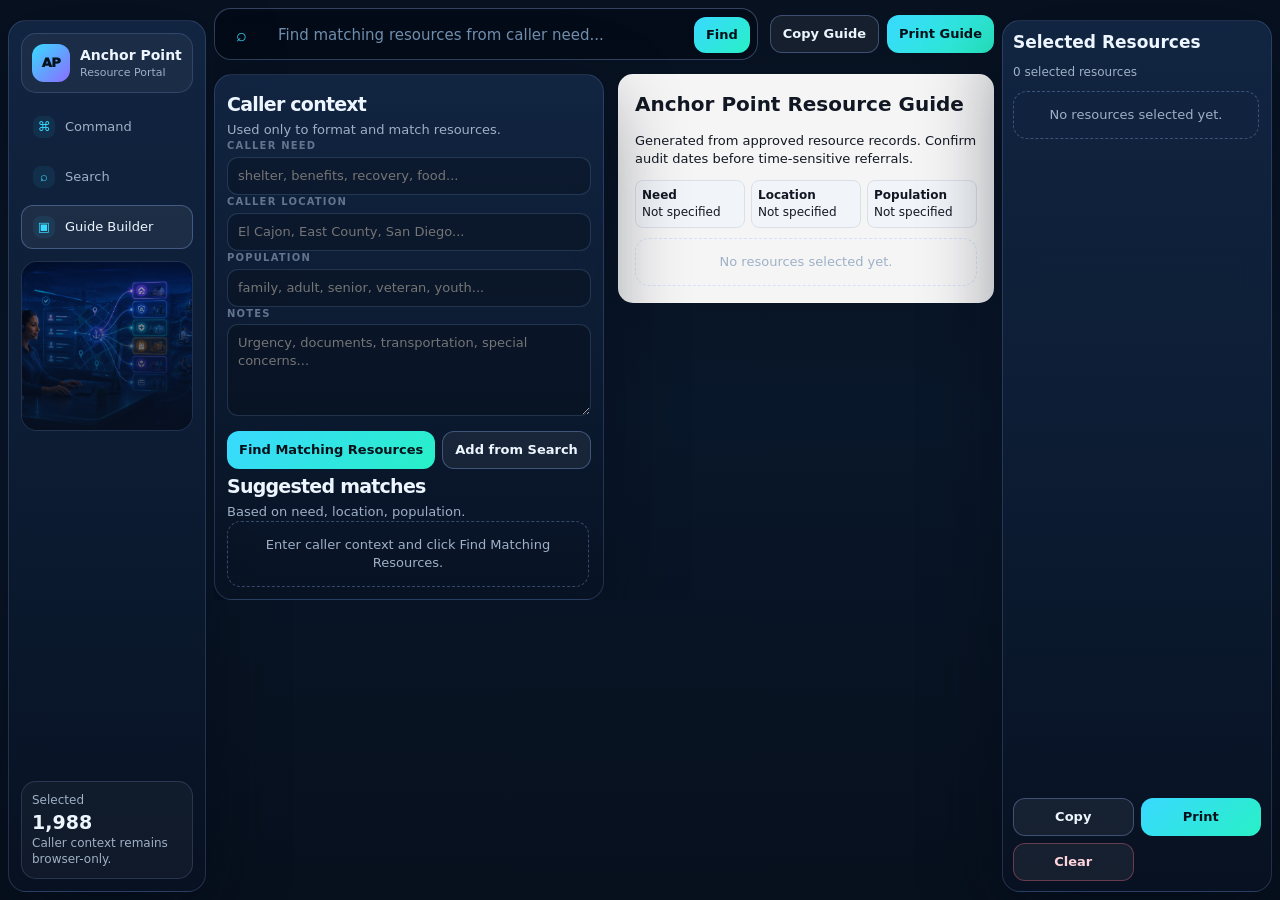
==== commit dd80aa54: "Update Anchor Point UI with imagery and app shell" ====
--- a/guide.html
+++ b/guide.html
@@ -1,5 +1,5 @@
-<!doctype html><html lang="en"><head><meta charset="utf-8"><meta name="viewport" content="width=device-width,initial-scale=1"><title>Guide Builder | Anchor Point</title><link rel="stylesheet" href="assets/css/styles.css?v=1.5"></head><body data-page="guide">
+<!doctype html><html lang="en"><head><meta charset="utf-8"><meta name="viewport" content="width=device-width,initial-scale=1"><title>Guide Builder | Anchor Point</title><link rel="stylesheet" href="assets/css/styles.css?v=1.6"></head><body data-page="guide">
 <div class="app"><aside class="rail"><a class="brand" href="index.html"><span class="logo">AP</span><span><strong>Anchor Point</strong><span>Resource Portal</span></span></a><nav class="nav"><a href="index.html"><i>⌘</i>Command</a><a href="resources.html"><i>⌕</i>Search</a><a class="active" href="guide.html"><i>▣</i>Guide Builder</a></nav><div class="rail-visual"><img src="assets/img/support-command.png" alt="Call center support command center"></div><div class="rail-meta"><span>Selected</span><b id="railRecordCount"><span id="topSelectedCount">0</span></b><span>Caller context remains browser-only.</span></div></aside>
 <main class="main"><section class="topbar"><form class="command" id="guideSearchForm"><span class="icon">⌕</span><input id="guideQuickSearch" aria-label="Find matching resources" placeholder="Find matching resources from caller need..."><button class="btn primary" type="submit">Find</button></form><div class="top-actions"><button class="btn" id="copyGuideBtn">Copy Guide</button><button class="btn primary" id="printGuideBtn">Print Guide</button></div></section>
 <section class="guide-page"><div class="panel"><div class="section-head"><div><h2>Caller context</h2><p>Used only to format and match resources.</p></div></div><div class="field"><label>Caller need</label><input id="callerNeed" aria-label="Caller need" placeholder="shelter, benefits, recovery, food..."></div><div class="field"><label>Caller location</label><input id="callerLocation" aria-label="Caller location" placeholder="El Cajon, East County, San Diego..."></div><div class="field"><label>Population</label><input id="callerPopulation" aria-label="Caller population" placeholder="family, adult, senior, veteran, youth..."></div><div class="field"><label>Notes</label><textarea id="callerNotes" aria-label="Caller notes" rows="4" placeholder="Urgency, documents, transportation, special concerns..."></textarea></div><div class="pill-row"><button class="btn primary" id="findMatchesBtn" type="button">Find Matching Resources</button><a class="btn" href="resources.html">Add from Search</a></div><div class="section-head"><div><h2>Suggested matches</h2><p>Based on need, location, population.</p></div></div><div id="matchResults" class="guide-list"><div class="empty">Enter caller context and click Find Matching Resources.</div></div></div><div class="guide-preview"><div class="preview-sheet" id="guidePreview"></div></div></section></main>
-<aside class="tray" id="guideTray"><h2>Selected Resources</h2><div class="tray-sub"><span id="trayCount">0</span> selected resources</div><div class="guide-list" id="selectedList"><div class="empty">No resources selected yet.</div></div><div class="drawer-actions"><button class="btn" id="copyGuideBtn2">Copy</button><button class="btn primary" id="printGuideBtn2">Print</button><button class="btn danger" id="clearSelectedBtn">Clear</button></div></aside></div><div id="printArea" class="print-area"></div><script src="assets/js/app.js?v=1.5"></script></body></html>
+<aside class="tray" id="guideTray"><h2>Selected Resources</h2><div class="tray-sub"><span id="trayCount">0</span> selected resources</div><div class="guide-list" id="selectedList"><div class="empty">No resources selected yet.</div></div><div class="drawer-actions"><button class="btn" id="copyGuideBtn2">Copy</button><button class="btn primary" id="printGuideBtn2">Print</button><button class="btn danger" id="clearSelectedBtn">Clear</button></div></aside></div><div id="printArea" class="print-area"></div><script src="assets/js/app.js?v=1.6"></script></body></html>
--- a/assets/css/styles.css
+++ b/assets/css/styles.css
@@ -55,3 +55,24 @@
   .hero{grid-template-columns:1fr}.hero-img{display:none}.filters,.grid-3,.results{grid-template-columns:1fr}.guide-page{grid-template-columns:1fr}.topbar{grid-template-columns:1fr}.top-actions{justify-content:flex-end;flex-wrap:wrap}.hero h1{font-size:38px}.hero-copy{padding:18px}
 }
 @media(max-width:760px){.app:has(.guide-page) .tray{display:none!important}}
+
+
+/* V1.6 state/layout corrections: session-only guide selection and unclipped desktop cards */
+.app{grid-template-columns:236px minmax(0,1fr) 310px!important;overflow:hidden;}
+.main{min-width:0!important;max-width:100%!important;overflow:hidden!important;}
+.results{grid-template-columns:repeat(3,minmax(0,1fr))!important;gap:10px!important;}
+.resource-card{min-width:0!important;width:100%!important;}
+.tray{min-width:0!important;}
+@media(max-width:1520px){
+  .app{grid-template-columns:220px minmax(0,1fr) 300px!important;}
+  .results{grid-template-columns:repeat(3,minmax(0,1fr))!important;}
+}
+@media(max-width:1280px){
+  .app{grid-template-columns:198px minmax(0,1fr) 270px!important;gap:8px!important;padding:8px!important;}
+  .results{grid-template-columns:repeat(2,minmax(0,1fr))!important;}
+  .filters{grid-template-columns:1fr 1fr!important;}
+}
+@media(max-width:980px){
+  .app{grid-template-columns:1fr!important;overflow:visible;}
+  .results{grid-template-columns:1fr!important;}
+}
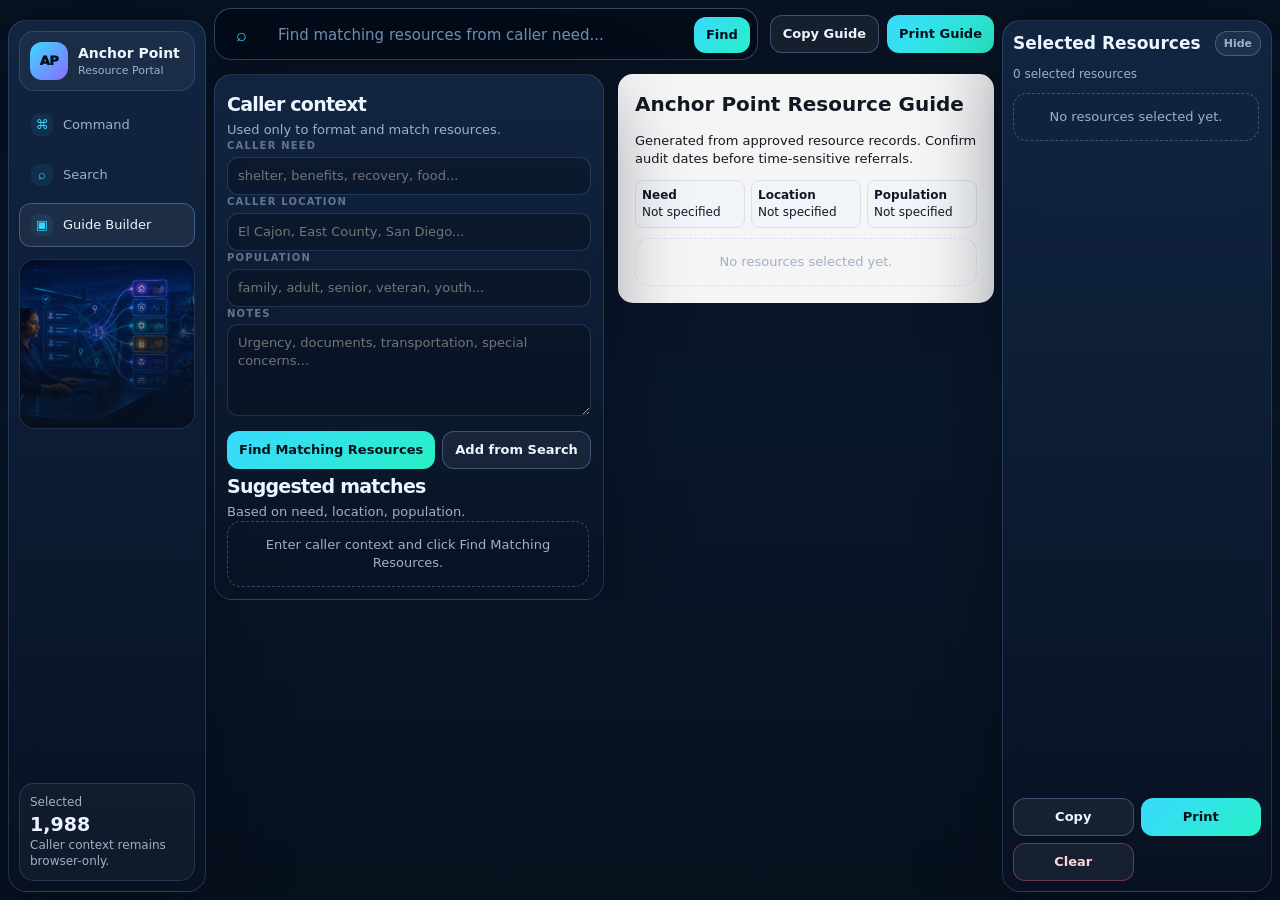
==== commit 998b2b8a: "Update Anchor Point UI with imagery and app shell" ====
--- a/guide.html
+++ b/guide.html
@@ -1,5 +1,5 @@
-<!doctype html><html lang="en"><head><meta charset="utf-8"><meta name="viewport" content="width=device-width,initial-scale=1"><title>Guide Builder | Anchor Point</title><link rel="stylesheet" href="assets/css/styles.css?v=1.6"></head><body data-page="guide">
+<!doctype html><html lang="en"><head><meta charset="utf-8"><meta name="viewport" content="width=device-width,initial-scale=1"><title>Guide Builder | Anchor Point</title><link rel="stylesheet" href="assets/css/styles.css?v=1.7"></head><body data-page="guide">
 <div class="app"><aside class="rail"><a class="brand" href="index.html"><span class="logo">AP</span><span><strong>Anchor Point</strong><span>Resource Portal</span></span></a><nav class="nav"><a href="index.html"><i>⌘</i>Command</a><a href="resources.html"><i>⌕</i>Search</a><a class="active" href="guide.html"><i>▣</i>Guide Builder</a></nav><div class="rail-visual"><img src="assets/img/support-command.png" alt="Call center support command center"></div><div class="rail-meta"><span>Selected</span><b id="railRecordCount"><span id="topSelectedCount">0</span></b><span>Caller context remains browser-only.</span></div></aside>
 <main class="main"><section class="topbar"><form class="command" id="guideSearchForm"><span class="icon">⌕</span><input id="guideQuickSearch" aria-label="Find matching resources" placeholder="Find matching resources from caller need..."><button class="btn primary" type="submit">Find</button></form><div class="top-actions"><button class="btn" id="copyGuideBtn">Copy Guide</button><button class="btn primary" id="printGuideBtn">Print Guide</button></div></section>
 <section class="guide-page"><div class="panel"><div class="section-head"><div><h2>Caller context</h2><p>Used only to format and match resources.</p></div></div><div class="field"><label>Caller need</label><input id="callerNeed" aria-label="Caller need" placeholder="shelter, benefits, recovery, food..."></div><div class="field"><label>Caller location</label><input id="callerLocation" aria-label="Caller location" placeholder="El Cajon, East County, San Diego..."></div><div class="field"><label>Population</label><input id="callerPopulation" aria-label="Caller population" placeholder="family, adult, senior, veteran, youth..."></div><div class="field"><label>Notes</label><textarea id="callerNotes" aria-label="Caller notes" rows="4" placeholder="Urgency, documents, transportation, special concerns..."></textarea></div><div class="pill-row"><button class="btn primary" id="findMatchesBtn" type="button">Find Matching Resources</button><a class="btn" href="resources.html">Add from Search</a></div><div class="section-head"><div><h2>Suggested matches</h2><p>Based on need, location, population.</p></div></div><div id="matchResults" class="guide-list"><div class="empty">Enter caller context and click Find Matching Resources.</div></div></div><div class="guide-preview"><div class="preview-sheet" id="guidePreview"></div></div></section></main>
-<aside class="tray" id="guideTray"><h2>Selected Resources</h2><div class="tray-sub"><span id="trayCount">0</span> selected resources</div><div class="guide-list" id="selectedList"><div class="empty">No resources selected yet.</div></div><div class="drawer-actions"><button class="btn" id="copyGuideBtn2">Copy</button><button class="btn primary" id="printGuideBtn2">Print</button><button class="btn danger" id="clearSelectedBtn">Clear</button></div></aside></div><div id="printArea" class="print-area"></div><script src="assets/js/app.js?v=1.6"></script></body></html>
+<aside class="tray" id="guideTray"><div class="tray-head"><h2>Selected Resources</h2><button class="mini-btn tray-hide" id="trayHideBtn" type="button">Hide</button></div><div class="tray-sub"><span id="trayCount">0</span> selected resources</div><div class="guide-list" id="selectedList"><div class="empty">No resources selected yet.</div></div><div class="drawer-actions"><button class="btn" id="copyGuideBtn2">Copy</button><button class="btn primary" id="printGuideBtn2">Print</button><button class="btn danger" id="clearSelectedBtn">Clear</button></div></aside></div><div id="printArea" class="print-area"></div><script src="assets/js/app.js?v=1.7"></script></body></html>
--- a/assets/css/styles.css
+++ b/assets/css/styles.css
@@ -7,6 +7,13 @@
 *{box-sizing:border-box}html{background:var(--bg)}body{margin:0;min-height:100vh;color:var(--text);font:13px/1.38 Inter,ui-sans-serif,system-ui,-apple-system,Segoe UI,Arial,sans-serif;background:linear-gradient(180deg,#071120,#09172a 46%,#07101d);overflow-x:hidden}body:before{content:"";position:fixed;inset:0;z-index:-2;background:radial-gradient(850px 460px at 20% -10%,rgba(57,217,255,.22),transparent 60%),radial-gradient(760px 520px at 88% 5%,rgba(139,109,255,.17),transparent 62%),radial-gradient(800px 500px at 55% 100%,rgba(40,240,198,.08),transparent 62%)}body:after{content:"";position:fixed;inset:0;z-index:-1;opacity:.22;background-image:linear-gradient(rgba(255,255,255,.035) 1px,transparent 1px),linear-gradient(90deg,rgba(255,255,255,.035) 1px,transparent 1px);background-size:42px 42px;mask-image:linear-gradient(to bottom,transparent,#000 12%,#000 72%,transparent)}a{color:inherit;text-decoration:none}button,input,select,textarea{font:inherit}button{cursor:pointer}.app{display:grid;grid-template-columns:240px minmax(0,1fr) 310px;gap:14px;min-height:100vh;padding:14px}.rail,.tray,.panel,.resource-card,.hero,.compact-card{background:linear-gradient(180deg,rgba(20,41,72,.82),rgba(8,18,35,.78));border:1px solid var(--line);box-shadow:var(--shadow);backdrop-filter:blur(16px);border-radius:var(--r)}.rail{position:sticky;top:14px;height:calc(100vh - 28px);padding:12px;display:flex;flex-direction:column;gap:12px}.brand{display:flex;align-items:center;gap:10px;padding:10px;border:1px solid var(--line);border-radius:15px;background:rgba(255,255,255,.045)}.logo{width:38px;height:38px;border-radius:12px;background:linear-gradient(135deg,var(--cyan),var(--violet));display:grid;place-items:center;color:#03111c;font-weight:950;letter-spacing:-.04em}.brand strong{display:block;font-size:14px}.brand span span{display:block;color:var(--muted);font-size:11px}.nav{display:grid;gap:6px}.nav a{display:flex;align-items:center;gap:10px;padding:10px 11px;border-radius:12px;color:var(--muted);border:1px solid transparent}.nav a:hover,.nav a.active{color:var(--text);background:rgba(255,255,255,.06);border-color:var(--line2)}.nav i{width:22px;height:22px;display:grid;place-items:center;border-radius:8px;background:rgba(57,217,255,.08);color:var(--cyan);font-style:normal}.rail-visual{position:relative;overflow:hidden;min-height:170px;border-radius:16px;border:1px solid var(--line);background:#081427}.rail-visual img{width:100%;height:100%;object-fit:cover;opacity:.72;display:block}.rail-visual:after{content:"";position:absolute;inset:0;background:linear-gradient(180deg,transparent,rgba(7,17,32,.88))}.rail-meta{margin-top:auto;border:1px solid var(--line);border-radius:15px;padding:10px;background:rgba(255,255,255,.035);color:var(--muted);font-size:12px}.rail-meta b{color:var(--text);font-size:19px;display:block}.main{min-width:0;display:grid;gap:14px}.topbar{display:grid;grid-template-columns:1fr auto;gap:12px;align-items:center}.command{height:52px;border:1px solid var(--line2);background:rgba(4,11,22,.72);border-radius:17px;display:grid;grid-template-columns:38px 1fr auto;align-items:center;gap:8px;padding:7px}.command .icon{color:var(--cyan);font-size:18px;text-align:center}.command input{height:38px;background:transparent;border:0;outline:0;color:var(--text);font-size:15px}.command input::placeholder{color:#7290b0}.btn,.mini-btn{border:1px solid var(--line2);border-radius:12px;background:rgba(255,255,255,.06);color:var(--text);font-weight:800;padding:9px 12px}.btn.primary,.mini-btn.primary{border:0;color:#04111b;background:linear-gradient(135deg,var(--cyan),var(--teal))}.btn.danger,.mini-btn.danger{color:#ffd4dc;border-color:rgba(255,113,139,.35)}.mini-btn{padding:6px 9px;font-size:12px}.top-actions{display:flex;gap:8px}.hero{position:relative;overflow:hidden;min-height:312px;display:grid;grid-template-columns:1fr 390px;align-items:stretch}.hero-copy{padding:24px 26px;display:flex;flex-direction:column;justify-content:center;z-index:2}.kicker{color:var(--teal);letter-spacing:.18em;text-transform:uppercase;font-weight:950;font-size:11px}.hero h1{margin:8px 0 12px;font-size:52px;line-height:.93;letter-spacing:-.07em}.hero p{margin:0;max-width:720px;color:var(--muted);font-size:15px}.hero-img{position:relative;min-height:280px;overflow:hidden}.hero-img img{width:100%;height:100%;object-fit:cover;display:block}.hero-img:before{content:"";position:absolute;inset:0;background:linear-gradient(90deg,var(--panel) 0%,rgba(15,28,51,.35) 30%,transparent 70%);z-index:1}.pill-row{display:flex;gap:7px;flex-wrap:wrap;margin-top:15px}.pill{border:1px solid var(--line);background:rgba(255,255,255,.055);border-radius:999px;padding:6px 9px;color:var(--muted);font-weight:750;font-size:12px}.pill.hot{color:#071120;background:linear-gradient(135deg,var(--cyan),var(--teal));border:0}.grid-3{display:grid;grid-template-columns:repeat(3,minmax(0,1fr));gap:10px}.compact-card{padding:12px;min-height:96px}.compact-card strong{display:block;font-size:15px}.compact-card p{margin:5px 0 0;color:var(--muted);font-size:12px}.compact-card .num{font-size:30px;letter-spacing:-.07em;font-weight:950;color:var(--text)}.section-head{display:flex;justify-content:space-between;align-items:end;gap:10px;margin:4px 0 0}.section-head h2{margin:0;font-size:19px;letter-spacing:-.04em}.section-head p{margin:4px 0 0;color:var(--muted)}.panel{padding:12px}.filters{display:grid;grid-template-columns:1.2fr repeat(4,1fr) auto;gap:8px;align-items:end}.field{display:grid;gap:4px}.field label{color:var(--dim);font-size:10px;text-transform:uppercase;letter-spacing:.12em;font-weight:900}input,select,textarea{min-height:38px;border:1px solid var(--line);background:rgba(0,0,0,.22);color:var(--text);border-radius:11px;padding:9px 10px;outline:0}select option{background:#0c1729;color:#fff}.toolbar{display:flex;justify-content:space-between;align-items:center;color:var(--muted);gap:10px}.toolbar strong{color:var(--text)}.results{display:grid;grid-template-columns:repeat(auto-fill,minmax(320px,1fr));gap:9px}.resource-card{padding:10px;display:grid;gap:7px;min-height:178px;box-shadow:none}.resource-card:hover,.resource-card.selected{border-color:rgba(57,217,255,.48);background:linear-gradient(180deg,rgba(37,70,115,.76),rgba(11,24,45,.82))}.card-top{display:flex;justify-content:space-between;gap:8px}.resource-card h3{margin:0;font-size:14px;line-height:1.16;letter-spacing:-.025em}.service{color:var(--cyan);font-size:12px;font-weight:850}.desc{margin:0;color:var(--muted);font-size:12px;display:-webkit-box;-webkit-line-clamp:2;-webkit-box-orient:vertical;overflow:hidden}.chips{display:flex;gap:5px;flex-wrap:wrap}.chip{font-size:10.5px;border:1px solid var(--line);border-radius:999px;color:var(--muted);padding:3px 6px;background:rgba(0,0,0,.18)}.chip.imm{background:rgba(255,207,112,.93);color:#1c1200;border:0}.chip.urgent{background:rgba(255,207,112,.18);color:#ffd98d;border-color:rgba(255,207,112,.38)}.chip.verified{color:#bafddd;border-color:rgba(99,230,168,.3)}.info{display:grid;grid-template-columns:1fr 1fr;gap:5px;color:var(--muted);font-size:11.5px}.info b{color:var(--text);font-weight:850}.card-actions{display:flex;gap:6px;margin-top:auto}.card-actions>*{flex:1;text-align:center}.tray{position:sticky;top:14px;height:calc(100vh - 28px);padding:12px;display:grid;grid-template-rows:auto auto 1fr auto;gap:10px}.tray h2{margin:0;font-size:17px}.tray-sub{color:var(--muted);font-size:12px}.guide-list{display:grid;align-content:start;gap:8px;overflow:auto;padding-right:2px}.guide-item{display:grid;grid-template-columns:1fr auto;gap:7px;border:1px solid var(--line);border-radius:13px;background:rgba(255,255,255,.04);padding:8px}.guide-item strong{font-size:13px}.guide-item small{display:block;color:var(--muted);margin-top:2px}.empty{border:1px dashed var(--line2);border-radius:14px;color:var(--muted);padding:14px;text-align:center}.drawer-actions{display:grid;grid-template-columns:1fr 1fr;gap:7px}.drawer-actions .btn{width:100%}.guide-page{display:grid;grid-template-columns:390px minmax(0,1fr);gap:14px}.guide-preview{min-height:520px}.preview-sheet{background:rgba(255,255,255,.96);color:#121823;border-radius:15px;padding:16px;border:1px solid rgba(255,255,255,.3)}.preview-sheet h2{margin:0;font-size:20px}.preview-meta{display:grid;grid-template-columns:repeat(3,1fr);gap:6px;margin:10px 0}.preview-meta div{background:#f1f4f8;border:1px solid #d8e0ea;border-radius:8px;padding:6px;font-size:12px}.preview-list{display:grid;gap:8px}.preview-row{display:grid;grid-template-columns:22px 1fr;border:1px solid #d8e0ea;border-radius:10px;overflow:hidden}.preview-row .idx{background:#e7eef7;display:grid;place-items:center;font-weight:900}.preview-row .content{padding:8px}.preview-row h3{margin:0;font-size:14px}.preview-row p{margin:3px 0;font-size:11px}.toast{position:fixed;right:20px;bottom:20px;background:#10203a;border:1px solid var(--line2);color:var(--text);border-radius:14px;padding:10px 12px;box-shadow:var(--shadow);z-index:100}.print-area{display:none}.mobile-tray-toggle{display:none}
 @media(max-width:1180px){.app{grid-template-columns:216px minmax(0,1fr)}.tray{position:fixed;right:14px;bottom:14px;top:auto;height:70vh;width:min(380px,calc(100vw - 28px));z-index:20;transform:translateY(calc(100% - 58px));transition:.2s}.tray.open{transform:translateY(0)}.mobile-tray-toggle{display:block}.hero{grid-template-columns:1fr}.hero-img{display:none}.filters{grid-template-columns:1fr 1fr}.guide-page{grid-template-columns:1fr}.topbar{grid-template-columns:1fr}.top-actions{justify-content:flex-end}.grid-3{grid-template-columns:1fr 1fr}}
 @media(max-width:760px){.app{grid-template-columns:1fr;padding:10px}.rail{position:relative;height:auto;flex-direction:row;overflow:auto}.rail-visual,.rail-meta{display:none}.nav{display:flex}.brand span span{display:none}.hero h1{font-size:38px}.filters,.grid-3,.results{grid-template-columns:1fr}.top-actions{flex-wrap:wrap}.guide-page{display:block}.main{gap:10px}.hero-copy{padding:18px}.app:has(.guide-page) .tray{display:none}}
+
+
+/* V1.7 search layout refinements */
+.app{grid-template-columns:240px minmax(0,1fr) 300px;align-items:start;max-width:100vw;overflow-x:hidden}.main{min-width:0;max-width:100%;overflow:hidden}.tray{width:100%;min-width:0}.tray-head{display:flex;align-items:center;justify-content:space-between;gap:8px}.tray-hide{padding:4px 8px;font-size:11px;color:var(--muted)}body[data-page="resources"] .results{grid-template-columns:repeat(3,minmax(0,1fr));max-width:100%;overflow:hidden}body[data-page="resources"] .resource-card{min-width:0}.app.tray-collapsed{grid-template-columns:240px minmax(0,1fr)}.app.tray-collapsed .tray{display:none}.app.tray-collapsed body{}body[data-page="resources"] .app.tray-collapsed .results{grid-template-columns:repeat(auto-fill,minmax(300px,1fr))}.status-badge,.chip.imm,.chip.urgent{line-height:1.05;white-space:normal;text-align:center}.resource-card .chip.imm,.resource-card .chip.urgent{min-width:76px;max-width:92px}.card-top .chips{flex:0 0 auto}
+@media(max-width:1700px) and (min-width:1181px){body[data-page="resources"] .results{grid-template-columns:repeat(2,minmax(0,1fr))}.app{grid-template-columns:220px minmax(0,1fr) 290px}.rail{padding:10px}.hero h1{font-size:46px}}
+@media(min-width:2200px){body[data-page="resources"] .results{grid-template-columns:repeat(4,minmax(0,1fr))}}
+
 @media print{body{background:#fff;color:#000;font:9px/1.23 Arial,sans-serif}.app,.toast{display:none!important}.print-area{display:block!important}.print-head{display:flex;justify-content:space-between;gap:12px;border-bottom:1.5px solid #000;padding-bottom:5px;margin-bottom:6px}.print-head h1{font-size:16px;margin:0}.print-head p{margin:0;font-size:9px}.print-meta{display:grid;grid-template-columns:repeat(4,1fr);gap:3px;margin-bottom:5px}.print-meta div{border:1px solid #666;padding:3px}.print-table{width:100%;border-collapse:collapse;table-layout:fixed}.print-table th,.print-table td{border:1px solid #333;padding:3px 4px;vertical-align:top}.print-table th{background:#eee;font-size:8px;text-transform:uppercase}.print-table th:nth-child(1){width:4%}.print-table th:nth-child(2){width:22%}.print-table th:nth-child(3){width:17%}.print-table th:nth-child(4){width:23%}.print-table th:nth-child(5){width:34%}.p-org{font-weight:bold;font-size:9.6px}.p-service{font-size:8.4px;color:#333}.p-url{font-size:7.5px;word-break:break-all}.print-table tr{break-inside:avoid}.print-table tbody tr:nth-child(even){background:#fafafa}}
 
 
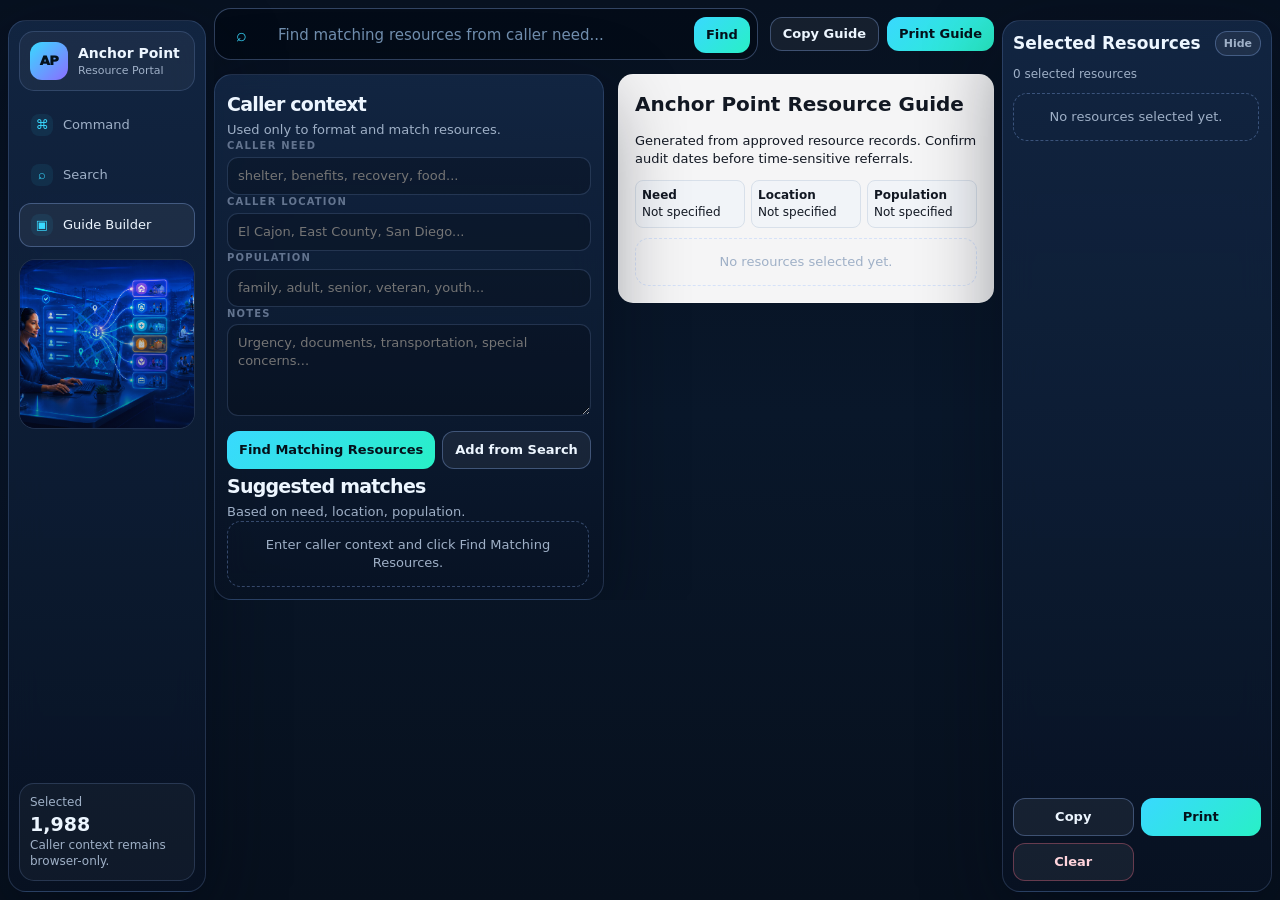
==== commit ce1adee5: "Update Anchor Point UI with imagery and app shell" ====
--- a/guide.html
+++ b/guide.html
@@ -1,5 +1,5 @@
-<!doctype html><html lang="en"><head><meta charset="utf-8"><meta name="viewport" content="width=device-width,initial-scale=1"><title>Guide Builder | Anchor Point</title><link rel="stylesheet" href="assets/css/styles.css?v=1.7"></head><body data-page="guide">
+<!doctype html><html lang="en"><head><meta charset="utf-8"><meta name="viewport" content="width=device-width,initial-scale=1"><title>Guide Builder | Anchor Point</title><link rel="stylesheet" href="assets/css/styles.css?v=1.10"></head><body data-page="guide">
 <div class="app"><aside class="rail"><a class="brand" href="index.html"><span class="logo">AP</span><span><strong>Anchor Point</strong><span>Resource Portal</span></span></a><nav class="nav"><a href="index.html"><i>⌘</i>Command</a><a href="resources.html"><i>⌕</i>Search</a><a class="active" href="guide.html"><i>▣</i>Guide Builder</a></nav><div class="rail-visual"><img src="assets/img/support-command.png" alt="Call center support command center"></div><div class="rail-meta"><span>Selected</span><b id="railRecordCount"><span id="topSelectedCount">0</span></b><span>Caller context remains browser-only.</span></div></aside>
 <main class="main"><section class="topbar"><form class="command" id="guideSearchForm"><span class="icon">⌕</span><input id="guideQuickSearch" aria-label="Find matching resources" placeholder="Find matching resources from caller need..."><button class="btn primary" type="submit">Find</button></form><div class="top-actions"><button class="btn" id="copyGuideBtn">Copy Guide</button><button class="btn primary" id="printGuideBtn">Print Guide</button></div></section>
 <section class="guide-page"><div class="panel"><div class="section-head"><div><h2>Caller context</h2><p>Used only to format and match resources.</p></div></div><div class="field"><label>Caller need</label><input id="callerNeed" aria-label="Caller need" placeholder="shelter, benefits, recovery, food..."></div><div class="field"><label>Caller location</label><input id="callerLocation" aria-label="Caller location" placeholder="El Cajon, East County, San Diego..."></div><div class="field"><label>Population</label><input id="callerPopulation" aria-label="Caller population" placeholder="family, adult, senior, veteran, youth..."></div><div class="field"><label>Notes</label><textarea id="callerNotes" aria-label="Caller notes" rows="4" placeholder="Urgency, documents, transportation, special concerns..."></textarea></div><div class="pill-row"><button class="btn primary" id="findMatchesBtn" type="button">Find Matching Resources</button><a class="btn" href="resources.html">Add from Search</a></div><div class="section-head"><div><h2>Suggested matches</h2><p>Based on need, location, population.</p></div></div><div id="matchResults" class="guide-list"><div class="empty">Enter caller context and click Find Matching Resources.</div></div></div><div class="guide-preview"><div class="preview-sheet" id="guidePreview"></div></div></section></main>
-<aside class="tray" id="guideTray"><div class="tray-head"><h2>Selected Resources</h2><button class="mini-btn tray-hide" id="trayHideBtn" type="button">Hide</button></div><div class="tray-sub"><span id="trayCount">0</span> selected resources</div><div class="guide-list" id="selectedList"><div class="empty">No resources selected yet.</div></div><div class="drawer-actions"><button class="btn" id="copyGuideBtn2">Copy</button><button class="btn primary" id="printGuideBtn2">Print</button><button class="btn danger" id="clearSelectedBtn">Clear</button></div></aside></div><div id="printArea" class="print-area"></div><script src="assets/js/app.js?v=1.7"></script></body></html>
+<aside class="tray" id="guideTray"><div class="tray-head"><h2>Selected Resources</h2><button class="mini-btn tray-hide" id="trayHideBtn" type="button">Hide</button></div><div class="tray-sub"><span id="trayCount">0</span> selected resources</div><div class="guide-list" id="selectedList"><div class="empty">No resources selected yet.</div></div><div class="drawer-actions"><button class="btn" id="copyGuideBtn2">Copy</button><button class="btn primary" id="printGuideBtn2">Print</button><button class="btn danger" id="clearSelectedBtn">Clear</button></div></aside></div><div id="printArea" class="print-area"></div><script src="assets/js/app.js?v=1.10"></script></body></html>
--- a/assets/css/styles.css
+++ b/assets/css/styles.css
@@ -83,3 +83,114 @@
   .app{grid-template-columns:1fr!important;overflow:visible;}
   .results{grid-template-columns:1fr!important;}
 }
+
+/* V1.8 tray behavior and command version label */
+.version-pill{display:inline-flex;align-items:center;margin-left:7px;padding:2px 7px;border:1px solid rgba(57,217,255,.35);border-radius:999px;background:rgba(57,217,255,.12);color:var(--cyan);font-size:10px;letter-spacing:.08em;vertical-align:middle;}
+.floating-show-tray{position:fixed;right:18px;bottom:18px;z-index:80;box-shadow:var(--shadow);display:none;}
+.app.tray-collapsed{grid-template-columns:240px minmax(0,1fr)!important;}
+.app.tray-collapsed .tray{display:none!important;}
+.app.tray-collapsed .main{max-width:100%!important;}
+body[data-page="resources"] .app:not(.tray-collapsed) .results{grid-template-columns:repeat(2,minmax(0,1fr))!important;}
+body[data-page="resources"] .app.tray-collapsed .results{grid-template-columns:repeat(3,minmax(0,1fr))!important;}
+@media(min-width:1900px){body[data-page="resources"] .app:not(.tray-collapsed) .results{grid-template-columns:repeat(3,minmax(0,1fr))!important;}}
+@media(min-width:2300px){body[data-page="resources"] .app.tray-collapsed .results{grid-template-columns:repeat(4,minmax(0,1fr))!important;}}
+@media(max-width:1280px){body[data-page="resources"] .app:not(.tray-collapsed) .results{grid-template-columns:repeat(2,minmax(0,1fr))!important;}body[data-page="resources"] .app.tray-collapsed .results{grid-template-columns:repeat(2,minmax(0,1fr))!important;}}
+@media(max-width:980px){.app.tray-collapsed{grid-template-columns:1fr!important;}body[data-page="resources"] .app.tray-collapsed .results{grid-template-columns:1fr!important;}.floating-show-tray{right:12px;bottom:12px;}}
+
+
+/* V1.9 search precision and Search-page tray defaults */
+.search-tip{
+  border:1px solid rgba(57,217,255,.18);
+  background:rgba(57,217,255,.055);
+  color:var(--muted);
+  border-radius:12px;
+  padding:8px 10px;
+  font-size:12px;
+}
+.search-tip code{
+  color:var(--cyan);
+  background:rgba(0,0,0,.28);
+  border:1px solid var(--line);
+  padding:2px 5px;
+  border-radius:7px;
+}
+.matched{
+  color:#9fc0df;
+  font-size:10.5px;
+  border-left:2px solid rgba(57,217,255,.55);
+  padding-left:6px;
+  line-height:1.25;
+}
+.selected-inline{
+  margin-left:8px;
+  padding:3px 7px;
+  border:1px solid var(--line);
+  border-radius:999px;
+  color:var(--muted);
+  font-size:11px;
+}
+.selected-inline b{color:var(--cyan)}
+body[data-page="resources"] .app{
+  grid-template-columns:240px minmax(0,1fr) 300px!important;
+}
+body[data-page="resources"] .app.tray-collapsed{
+  grid-template-columns:240px minmax(0,1fr)!important;
+}
+body[data-page="resources"] .app:not(.tray-collapsed) .results{
+  grid-template-columns:repeat(2,minmax(0,1fr))!important;
+}
+body[data-page="resources"] .app.tray-collapsed .results{
+  grid-template-columns:repeat(3,minmax(0,1fr))!important;
+}
+body[data-page="resources"] .app.tray-collapsed .tray{
+  display:none!important;
+}
+body[data-page="resources"] .resource-card{min-height:168px;}
+body[data-page="resources"] .top-actions{white-space:nowrap;}
+@media(max-width:1320px){
+  body[data-page="resources"] .app:not(.tray-collapsed) .results{grid-template-columns:1fr!important;}
+  body[data-page="resources"] .app.tray-collapsed .results{grid-template-columns:repeat(2,minmax(0,1fr))!important;}
+}
+@media(max-width:980px){
+  body[data-page="resources"] .app,
+  body[data-page="resources"] .app.tray-collapsed{
+    grid-template-columns:1fr!important;
+  }
+  body[data-page="resources"] .app:not(.tray-collapsed) .results,
+  body[data-page="resources"] .app.tray-collapsed .results{
+    grid-template-columns:1fr!important;
+  }
+}
+
+/* V1.10 final fit-and-polish refinements */
+.version-pill{display:inline-flex;align-items:center;justify-content:center;margin-left:6px;padding:2px 6px;border-radius:999px;background:rgba(40,240,198,.12);border:1px solid rgba(40,240,198,.28);color:#8ffbea;font-size:10px;letter-spacing:.06em;vertical-align:middle;white-space:nowrap;}
+.hero-img img,.rail-visual img{filter:brightness(1.22) contrast(1.03) saturate(1.14)!important;opacity:1!important;}
+.hero-img:before{background:linear-gradient(90deg,rgba(15,28,51,.72) 0%,rgba(15,28,51,.28) 30%,rgba(15,28,51,.04) 76%,transparent 100%)!important;}
+.rail-visual:after{background:linear-gradient(180deg,rgba(7,17,32,.08),rgba(7,17,32,.52))!important;}
+.drawer-actions .btn,.drawer-actions a.btn,.card-actions .mini-btn,.top-actions .btn{display:inline-flex;align-items:center;justify-content:center;text-align:center;line-height:1.05;}
+.drawer-actions .btn,.drawer-actions a.btn{min-height:38px;white-space:nowrap;}
+body[data-page="resources"] .app{width:100%;max-width:100vw;margin:0;grid-template-columns:220px minmax(0,1fr) 280px!important;gap:10px;padding:8px 12px!important;overflow:hidden;}
+body[data-page="resources"] .app.tray-collapsed{grid-template-columns:220px minmax(0,1fr)!important;padding-right:14px!important;}
+body[data-page="resources"] .main{min-width:0;max-width:100%;overflow:hidden;}
+body[data-page="resources"] .topbar{grid-template-columns:minmax(0,1fr) auto!important;gap:8px;min-width:0;}
+body[data-page="resources"] .command{min-width:0;height:48px;border-radius:14px;}
+body[data-page="resources"] .command input{min-width:0;}
+body[data-page="resources"] .top-actions{display:flex;flex:0 0 auto;gap:6px;min-width:max-content;}
+body[data-page="resources"] .top-actions .btn{min-width:86px;padding:8px 10px;border-radius:11px;white-space:nowrap;}
+body[data-page="resources"] .search-tip{padding:7px 10px;font-size:12px;line-height:1.25;}
+body[data-page="resources"] .panel{padding:10px;overflow:hidden;}
+body[data-page="resources"] .filters{grid-template-columns:minmax(140px,.95fr) minmax(168px,1.25fr) minmax(132px,.8fr) minmax(165px,1fr) minmax(145px,.85fr) auto!important;gap:7px;align-items:end;}
+body[data-page="resources"] .filters .field{min-width:0;}
+body[data-page="resources"] input,body[data-page="resources"] select{min-width:0;min-height:36px;padding:8px 9px;border-radius:10px;}
+body[data-page="resources"] .toolbar{min-width:0;display:flex;flex-wrap:wrap;gap:8px;}
+body[data-page="resources"] .toolbar-actions{min-width:0;}
+body[data-page="resources"] .results{grid-template-columns:repeat(2,minmax(0,1fr))!important;gap:10px!important;width:100%;max-width:100%;overflow:visible!important;}
+body[data-page="resources"] .app.tray-collapsed .results{grid-template-columns:repeat(2,minmax(0,1fr))!important;}
+body[data-page="resources"] .resource-card{min-width:0;max-width:100%;overflow:hidden;}
+body[data-page="resources"] .tray{width:100%;max-width:280px;}
+body[data-page="resources"] .floating-show-tray{right:14px;bottom:18px;min-width:130px;}
+.status{min-width:76px!important;max-width:86px!important;padding:4px 6px!important;}
+.status b{font-size:9.8px!important;}.status small{font-size:7.8px!important;}
+@media(min-width:2050px){body[data-page="resources"] .app.tray-collapsed .results{grid-template-columns:repeat(3,minmax(0,1fr))!important;}}
+@media(max-width:1500px){body[data-page="resources"] .app,body[data-page="resources"] .app.tray-collapsed{grid-template-columns:208px minmax(0,1fr)!important;}body[data-page="resources"] .tray{display:none!important;}body[data-page="resources"] .results,body[data-page="resources"] .app.tray-collapsed .results{grid-template-columns:repeat(2,minmax(0,1fr))!important;}body[data-page="resources"] .filters{grid-template-columns:1fr 1fr 1fr!important;}body[data-page="resources"] .filters .btn{grid-column:auto;}}
+@media(max-width:1050px){body[data-page="resources"] .results,body[data-page="resources"] .app.tray-collapsed .results{grid-template-columns:1fr!important;}body[data-page="resources"] .filters{grid-template-columns:1fr 1fr!important;}body[data-page="resources"] .topbar{grid-template-columns:1fr!important;}body[data-page="resources"] .top-actions{justify-content:flex-end;}}
